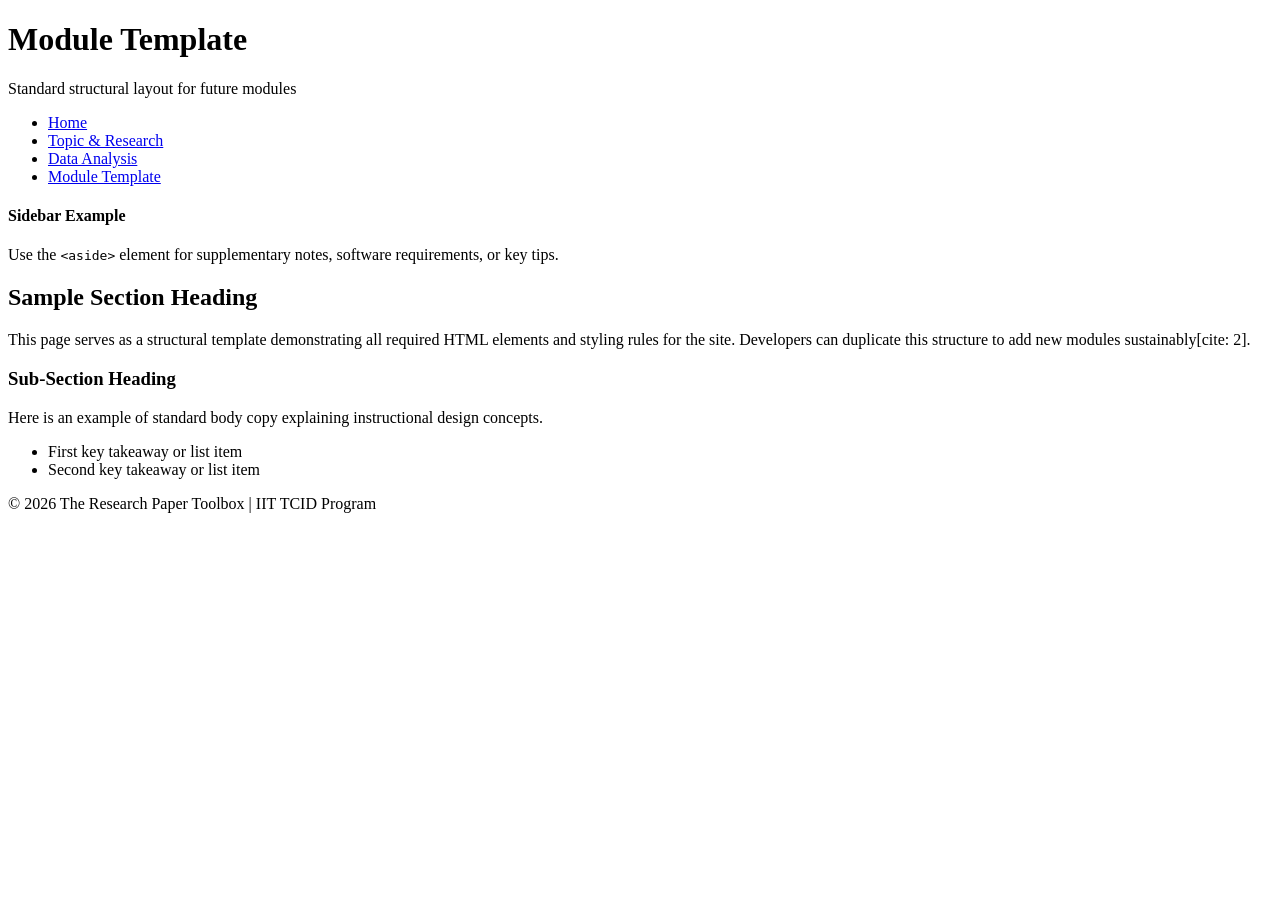
==== template.html @ 1311b48d "Add files via upload" ====
<!DOCTYPE html>
<html lang="en">
<head>
    <meta charset="UTF-8">
    <meta name="viewport" content="width=device-width, initial-scale=1.0">
    <title>Module Template - The Research Paper Toolbox</title>
    <link rel="stylesheet" href="css/styles.css">
</head>
<body>
    <div class="container">
        <header>
            <h1>Module Template</h1>
            <p>Standard structural layout for future modules</p>
        </header>

        <nav>
            <ul>
                <li><a href="index.html">Home</a></li>
                <li><a href="modules/research.html">Topic & Research</a></li>
                <li><a href="modules/data.html">Data Analysis</a></li>
                <li><a href="template.html" class="active">Module Template</a></li>
            </ul>
        </nav>

        <main>
            <article>
                <aside>
                    <h4>Sidebar Example</h4>
                    <p>Use the <code>&lt;aside&gt;</code> element for supplementary notes, software requirements, or key tips.</p>
                </aside>

                <h2>Sample Section Heading</h2>
                <p>This page serves as a structural template demonstrating all required HTML elements and styling rules for the site. Developers can duplicate this structure to add new modules sustainably[cite: 2].</p>

                <h3>Sub-Section Heading</h3>
                <p>Here is an example of standard body copy explaining instructional design concepts.</p>
                <ul>
                    <li>First key takeaway or list item</li>
                    <li>Second key takeaway or list item</li>
                </ul>
            </article>
        </main>

        <footer>
            <p>&copy; 2026 The Research Paper Toolbox | IIT TCID Program</p>
        </footer>
    </div>
</body>
</html>
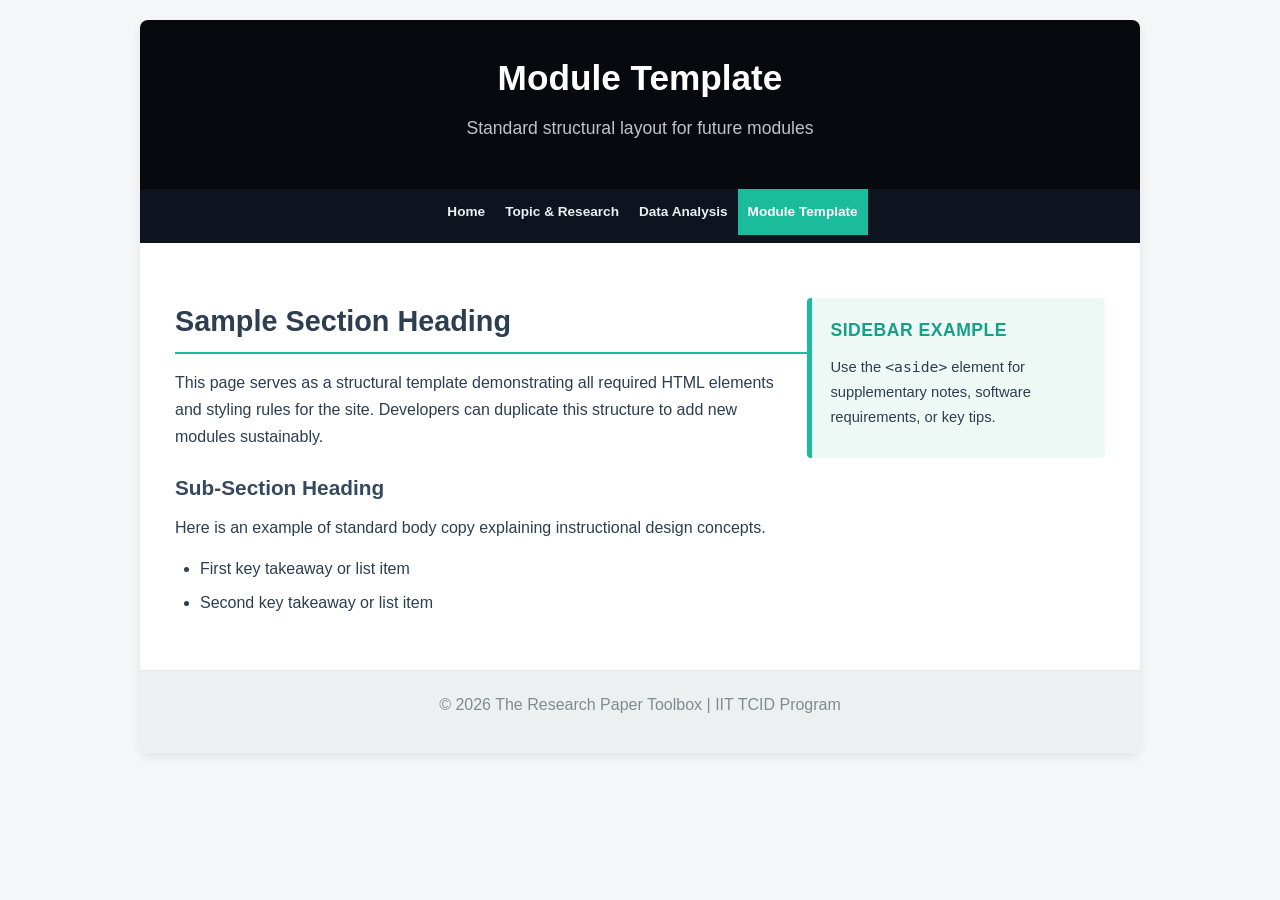
==== commit 2c7ffadb: "Update template.html" ====
--- a/template.html
+++ b/template.html
@@ -30,7 +30,7 @@
                 </aside>
 
                 <h2>Sample Section Heading</h2>
-                <p>This page serves as a structural template demonstrating all required HTML elements and styling rules for the site. Developers can duplicate this structure to add new modules sustainably[cite: 2].</p>
+                <p>This page serves as a structural template demonstrating all required HTML elements and styling rules for the site. Developers can duplicate this structure to add new modules sustainably.</p>
 
                 <h3>Sub-Section Heading</h3>
                 <p>Here is an example of standard body copy explaining instructional design concepts.</p>
--- a/css/styles.css
+++ b/css/styles.css
@@ -0,0 +1,137 @@
+/* ==========================================================================
+   The Research Paper Toolbox - Global Stylesheet
+   COM 421 Sustainable Information Structure
+   ========================================================================== */
+
+* {
+    box-init: border-box;
+    margin: 0;
+    padding: 0;
+    box-sizing: border-box;
+}
+
+body {
+    font-family: Arial, Helvetica, sans-serif;
+    line-height: 1.6;
+    color: #2c3e50;
+    background-color: #f4f6f7;
+    padding: 20px;
+}
+
+.container {
+    max-width: 1000px;
+    margin: 0 auto;
+    background-color: #ffffff;
+    box-shadow: 0 4px 10px rgba(0, 0, 0, 0.08);
+    border-radius: 8px;
+    overflow: hidden;
+}
+
+header {
+    background-color: #060A0F;
+    color: #ffffff;
+    padding: 30px 20px;
+    text-align: center;
+}
+
+header h1 {
+    font-size: 2.2rem;
+    margin-bottom: 8px;
+}
+
+header p {
+    font-size: 1.1rem;
+    color: #bdc3c7;
+}
+
+nav {
+    background-color: #0D141F;
+}
+
+nav ul {
+    list-style: none;
+    display: flex;
+    flex-wrap: wrap;
+    justify-content: center;
+}
+
+nav ul li a {
+    display: block;
+    color: #ecf0f1;
+    text-decoration: none;
+    padding: 12px 10px;
+    font-weight: bold;
+    font-size: 0.85rem;
+    transition: background-color 0.2s ease;
+}
+
+nav ul li a:hover,
+nav ul li a:focus,
+nav ul li a.active {
+    background-color: #1abc9c;
+    color: #ffffff;
+}
+
+main {
+    padding: 35px;
+}
+
+h2 {
+    font-size: 1.8rem;
+    color: #2c3e50;
+    margin-bottom: 15px;
+    border-bottom: 2px solid #1abc9c;
+    padding-bottom: 8px;
+}
+
+h3 {
+    font-size: 1.3rem;
+    color: #34495e;
+    margin: 20px 0 10px 0;
+}
+
+p {
+    margin-bottom: 15px;
+    font-size: 1rem;
+    line-height: 1.7;
+}
+
+ul, ol {
+    margin: 0 0 20px 25px;
+}
+
+li {
+    margin-bottom: 8px;
+}
+
+aside {
+    float: right;
+    width: 32%;
+    background-color: #eef9f6;
+    border-left: 5px solid #1abc9c;
+    padding: 18px;
+    margin: 0 0 20px 25px;
+    border-radius: 4px;
+}
+
+aside h4 {
+    color: #16a085;
+    font-size: 1.1rem;
+    margin-bottom: 10px;
+    text-transform: uppercase;
+    letter-spacing: 0.5px;
+}
+
+aside p, aside ul {
+    font-size: 0.92rem;
+    margin-bottom: 10px;
+}
+
+footer {
+    background-color: #ecf0f1;
+    text-align: center;
+    padding: 20px;
+    font-size: 0.9rem;
+    color: #7f8c8d;
+    border-top: 1px solid #e2e8f0;
+}
